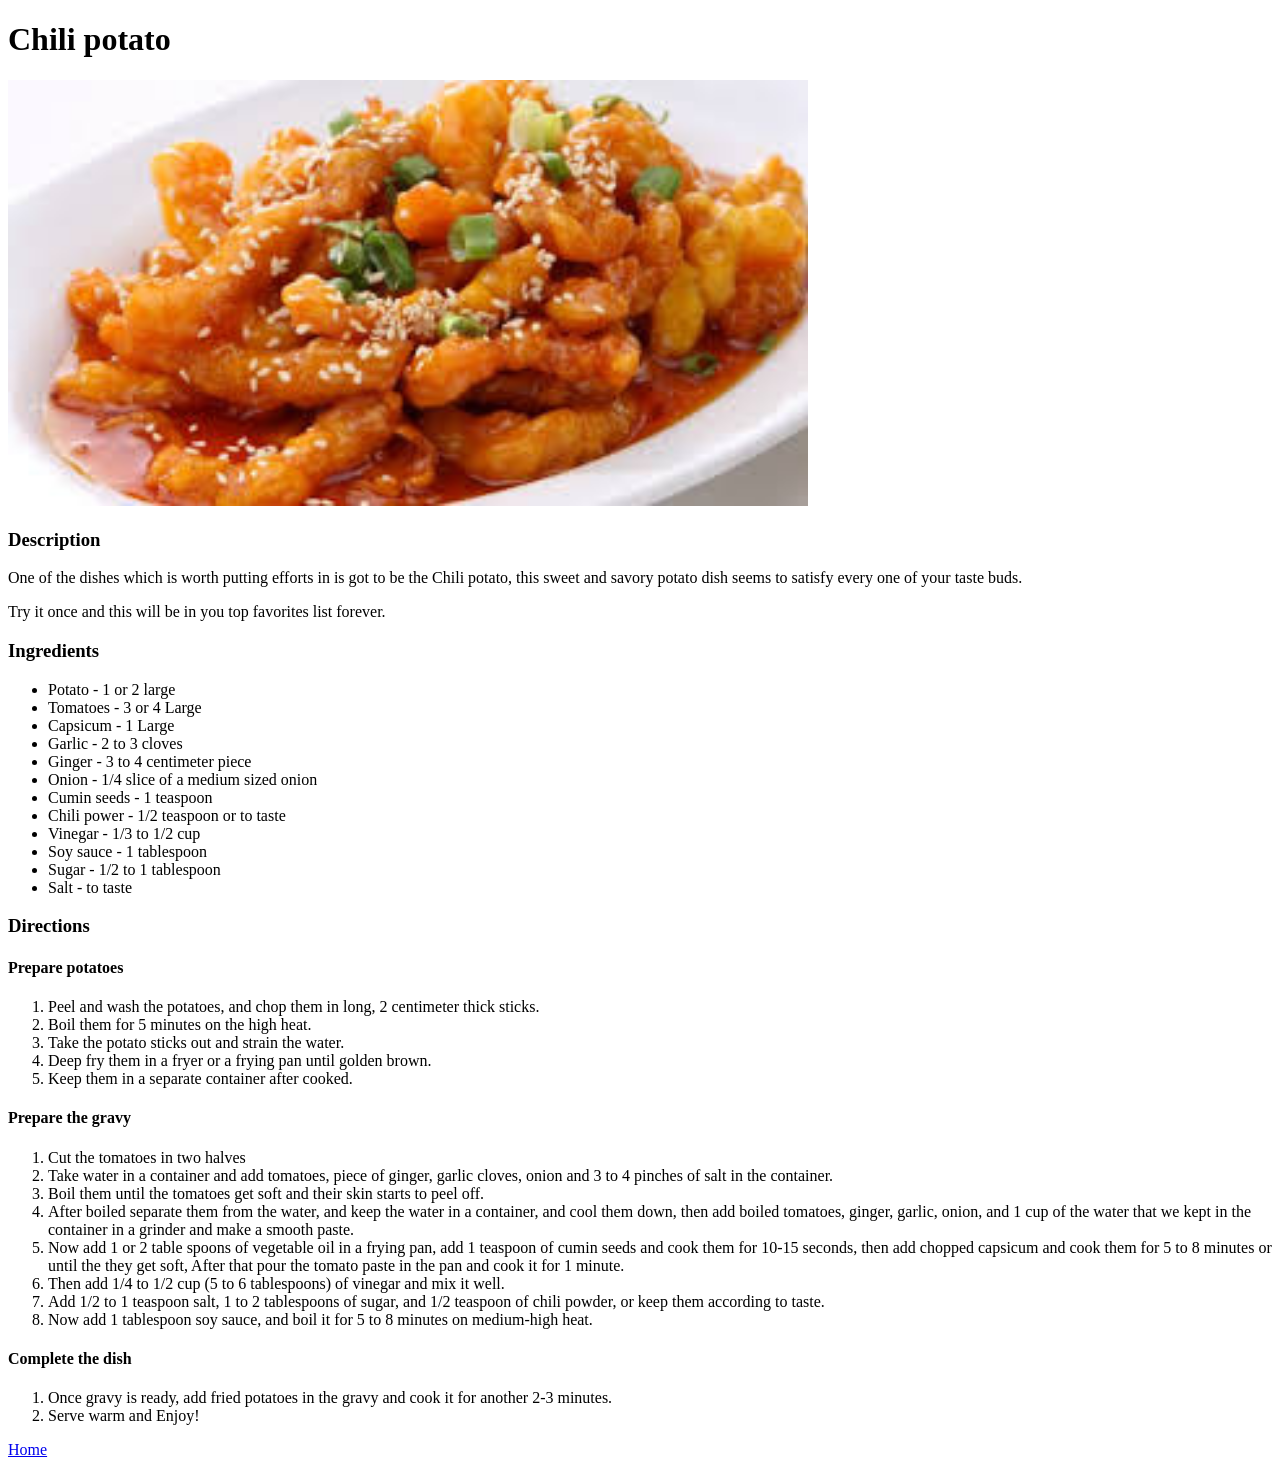
==== recipes/chili-potato.html @ 09155616 "Add "chili-potato.jpeg", modify "chili-potato.html" Added: Added and Embedded "chili-potato.jpeg" to" ====
<!DOCTYPE html>
<html lang="en">

<head>
    <meta charset="utf-8">
    <title>Chili potato</title>
</head>

<body>
    <h1>Chili potato</h1>
    <img src="../images/chili-potato.jpeg" alt="chili potato image" width="800">
    <h3>Description</h3>
    <p>One of the dishes which is worth putting efforts in is got to be the Chili potato, this sweet and savory potato
        dish seems to satisfy every one of your taste buds.</p>
    <p>Try it once and this will be in you top favorites list forever.</p>

    <h3>Ingredients</h3>
    <ul>
        <li>Potato - 1 or 2 large</li>
        <li>Tomatoes - 3 or 4 Large</li>
        <li>Capsicum - 1 Large</li>
        <li>Garlic - 2 to 3 cloves</li>
        <li>Ginger - 3 to 4 centimeter piece</li>
        <li>Onion - 1/4 slice of a medium sized onion</li>
        <li>Cumin seeds - 1 teaspoon</li>
        <li>Chili power - 1/2 teaspoon or to taste</li>
        <li>Vinegar - 1/3 to 1/2 cup</li>
        <li>Soy sauce - 1 tablespoon</li>
        <li>Sugar - 1/2 to 1 tablespoon</li>
        <li>Salt - to taste</li>
    </ul>

    <h3>Directions</h3>
    <h4>Prepare potatoes</h4>
    <ol>
        <li>Peel and wash the potatoes, and chop them in long, 2 centimeter thick sticks.</li>
        <li>Boil them for 5 minutes on the high heat.</li>
        <li>Take the potato sticks out and strain the water.</li>
        <li>Deep fry them in a fryer or a frying pan until golden brown.</li>
        <li>Keep them in a separate container after cooked.</li>
    </ol>

    <h4>Prepare the gravy</h4>
    <ol>
        <li>Cut the tomatoes in two halves</li>
        <li>Take water in a container and add tomatoes, piece of ginger, garlic cloves, onion and 3 to 4 pinches of salt
        in the container.</li>
        <li>Boil them until the tomatoes get soft and their skin starts to peel off.</li>
        <li>After boiled separate them from the water, and keep the water in a container, and cool them down, then add boiled
        tomatoes, ginger, garlic, onion, and 1 cup of the water that we kept in the container in a grinder and make
        a smooth paste.</li>
        <li>Now add 1 or 2 table spoons of vegetable oil in a frying pan, add 1 teaspoon of cumin seeds and cook them
        for 10-15 seconds, then add chopped capsicum and cook them for 5 to 8 minutes or until the they get soft, After that
        pour the tomato paste in the pan and cook it for 1 minute.</li>
        <li>Then add 1/4 to 1/2 cup (5 to 6 tablespoons) of vinegar and mix it well.</li>
        <li>Add 1/2 to 1 teaspoon salt, 1 to 2 tablespoons of sugar, and 1/2 teaspoon of chili powder, or keep them
        according to taste.</li>
        <li>Now add 1 tablespoon soy sauce, and boil it for 5 to 8 minutes on medium-high heat.</li>
    </ol>

    <h4>Complete the dish</h4>
    <ol>
        <li>Once gravy is ready, add fried potatoes in the gravy and cook it for another 2-3 minutes.</li>
        <li>Serve warm and Enjoy!</li>
    </ol>

    <a href="../index.html">Home</a>
</body>

</html>
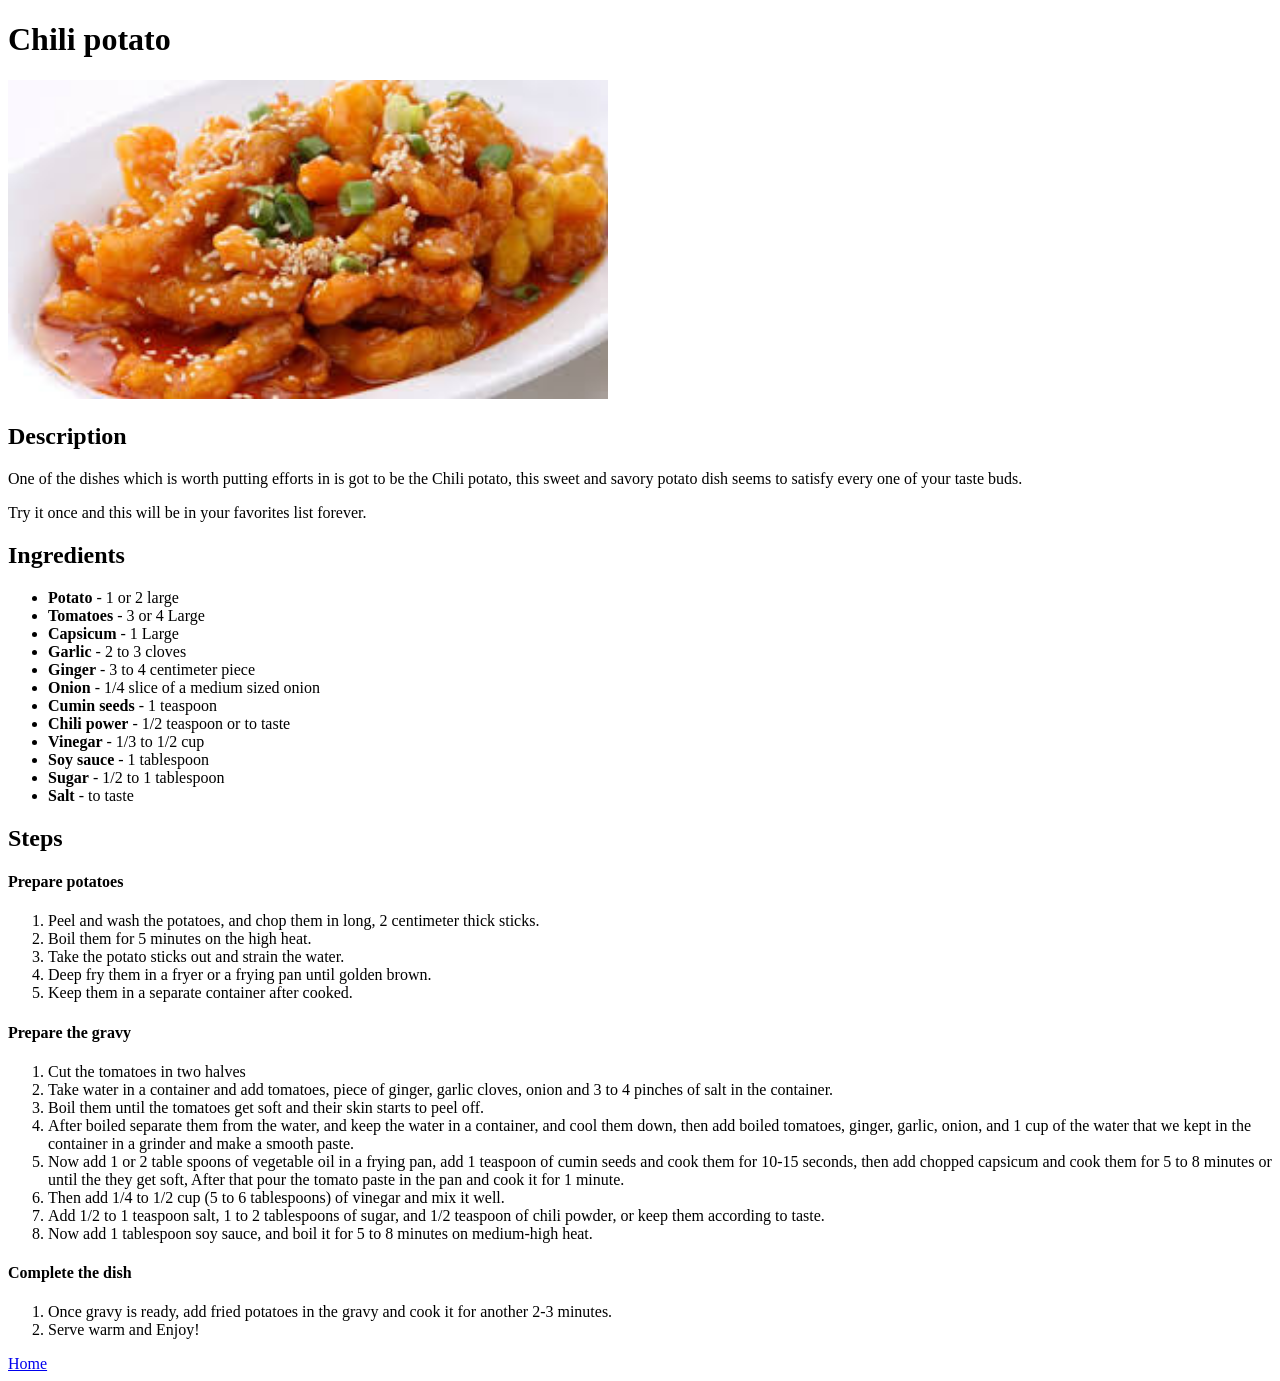
==== commit cb9d678b: "feat: improve structure across all recipes pages change "Directions" sub-heading to "Steps", Resize " ====
--- a/recipes/chili-potato.html
+++ b/recipes/chili-potato.html
@@ -8,29 +8,30 @@
 
 <body>
     <h1>Chili potato</h1>
-    <img src="../images/chili-potato.jpeg" alt="chili potato image" width="800">
-    <h3>Description</h3>
+    <img src="../images/chili-potato.jpeg" alt="chili potato image" width="600">
+
+    <h2>Description</h2>
     <p>One of the dishes which is worth putting efforts in is got to be the Chili potato, this sweet and savory potato
-        dish seems to satisfy every one of your taste buds.</p>
-    <p>Try it once and this will be in you top favorites list forever.</p>
+    dish seems to satisfy every one of your taste buds.</p>
+    <p>Try it once and this will be in your favorites list forever.</p>
 
-    <h3>Ingredients</h3>
+    <h2>Ingredients</h2>
     <ul>
-        <li>Potato - 1 or 2 large</li>
-        <li>Tomatoes - 3 or 4 Large</li>
-        <li>Capsicum - 1 Large</li>
-        <li>Garlic - 2 to 3 cloves</li>
-        <li>Ginger - 3 to 4 centimeter piece</li>
-        <li>Onion - 1/4 slice of a medium sized onion</li>
-        <li>Cumin seeds - 1 teaspoon</li>
-        <li>Chili power - 1/2 teaspoon or to taste</li>
-        <li>Vinegar - 1/3 to 1/2 cup</li>
-        <li>Soy sauce - 1 tablespoon</li>
-        <li>Sugar - 1/2 to 1 tablespoon</li>
-        <li>Salt - to taste</li>
+        <li><strong>Potato</strong> - 1 or 2 large</li>
+        <li><strong>Tomatoes</strong> - 3 or 4 Large</li>
+        <li><strong>Capsicum</strong> - 1 Large</li>
+        <li><strong>Garlic</strong> - 2 to 3 cloves</li>
+        <li><strong>Ginger</strong> - 3 to 4 centimeter piece</li>
+        <li><strong>Onion</strong> - 1/4 slice of a medium sized onion</li>
+        <li><strong>Cumin seeds</strong> - 1 teaspoon</li>
+        <li><strong>Chili power</strong> - 1/2 teaspoon or to taste</li>
+        <li><strong>Vinegar</strong> - 1/3 to 1/2 cup</li>
+        <li><strong>Soy sauce</strong> - 1 tablespoon</li>
+        <li><strong>Sugar</strong> - 1/2 to 1 tablespoon</li>
+        <li><strong>Salt</strong> - to taste</li>
     </ul>
 
-    <h3>Directions</h3>
+    <h2>Steps</h2>
     <h4>Prepare potatoes</h4>
     <ol>
         <li>Peel and wash the potatoes, and chop them in long, 2 centimeter thick sticks.</li>
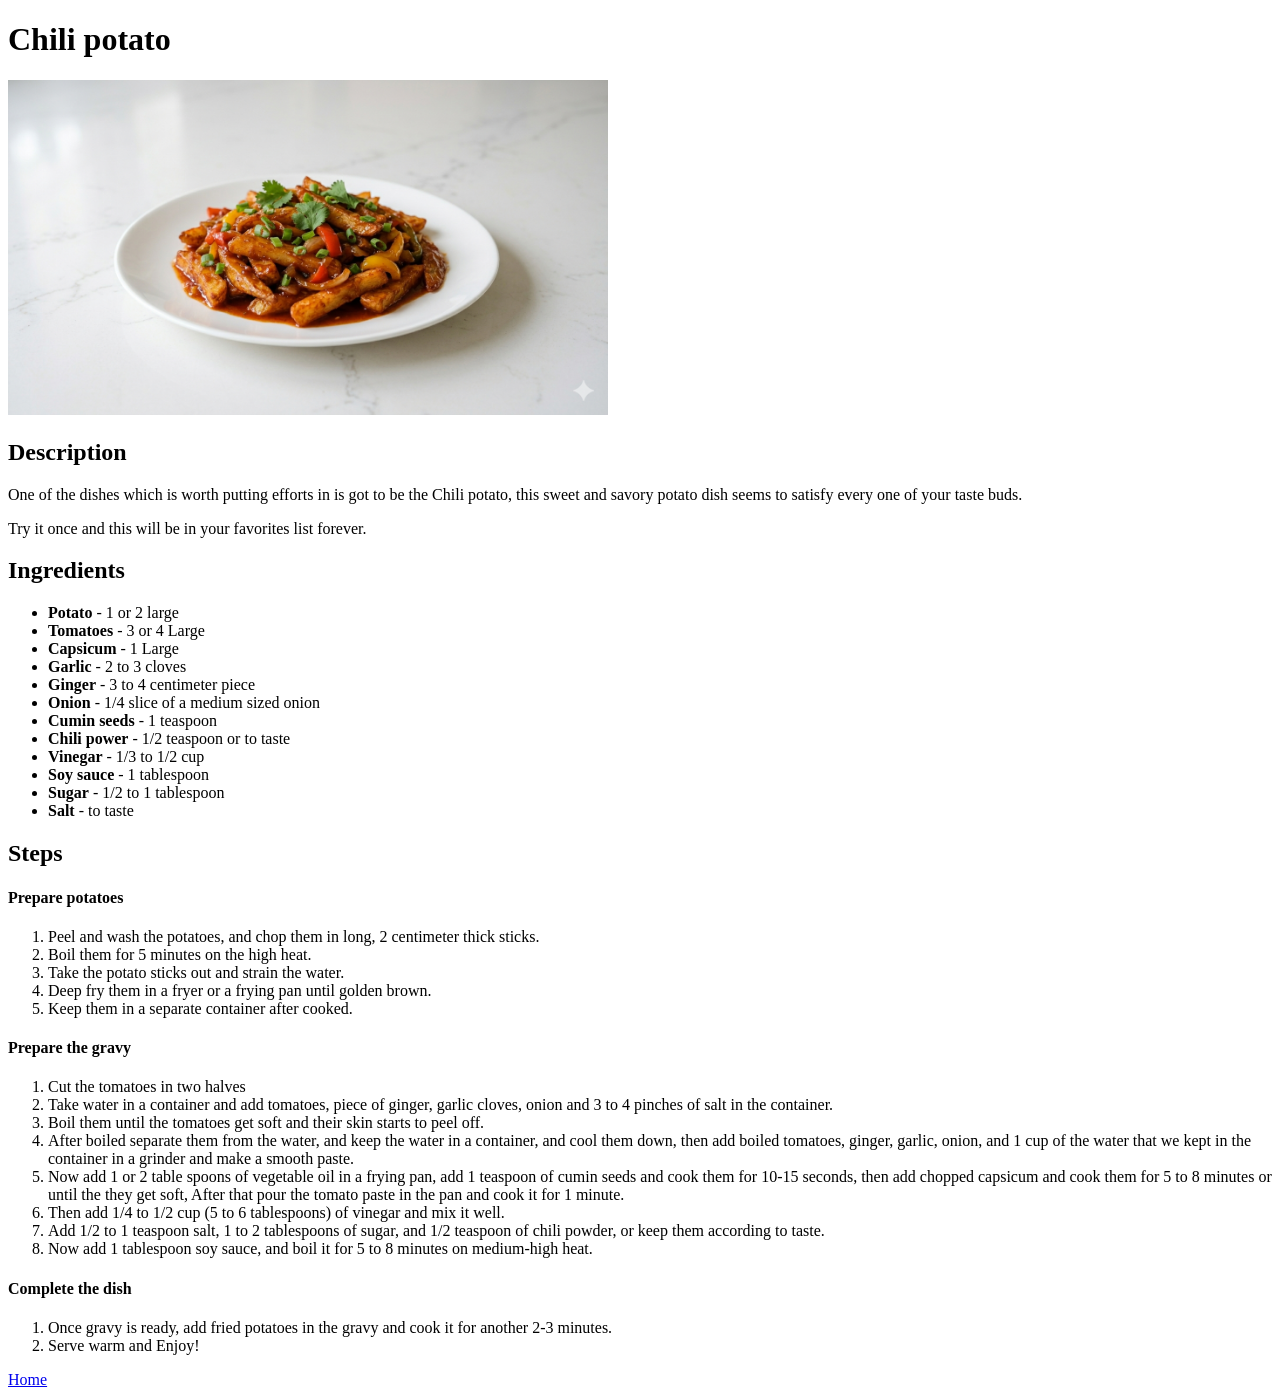
==== commit 09765f90: "feat: update recipe image and "README.md" content chili-potato.html: Replace the recipe image with a" ====
--- a/recipes/chili-potato.html
+++ b/recipes/chili-potato.html
@@ -8,7 +8,7 @@
 
 <body>
     <h1>Chili potato</h1>
-    <img src="../images/chili-potato.jpeg" alt="chili potato image" width="600">
+    <img src="../images/chili-potato.png" alt="chili potato image" width="600">
 
     <h2>Description</h2>
     <p>One of the dishes which is worth putting efforts in is got to be the Chili potato, this sweet and savory potato
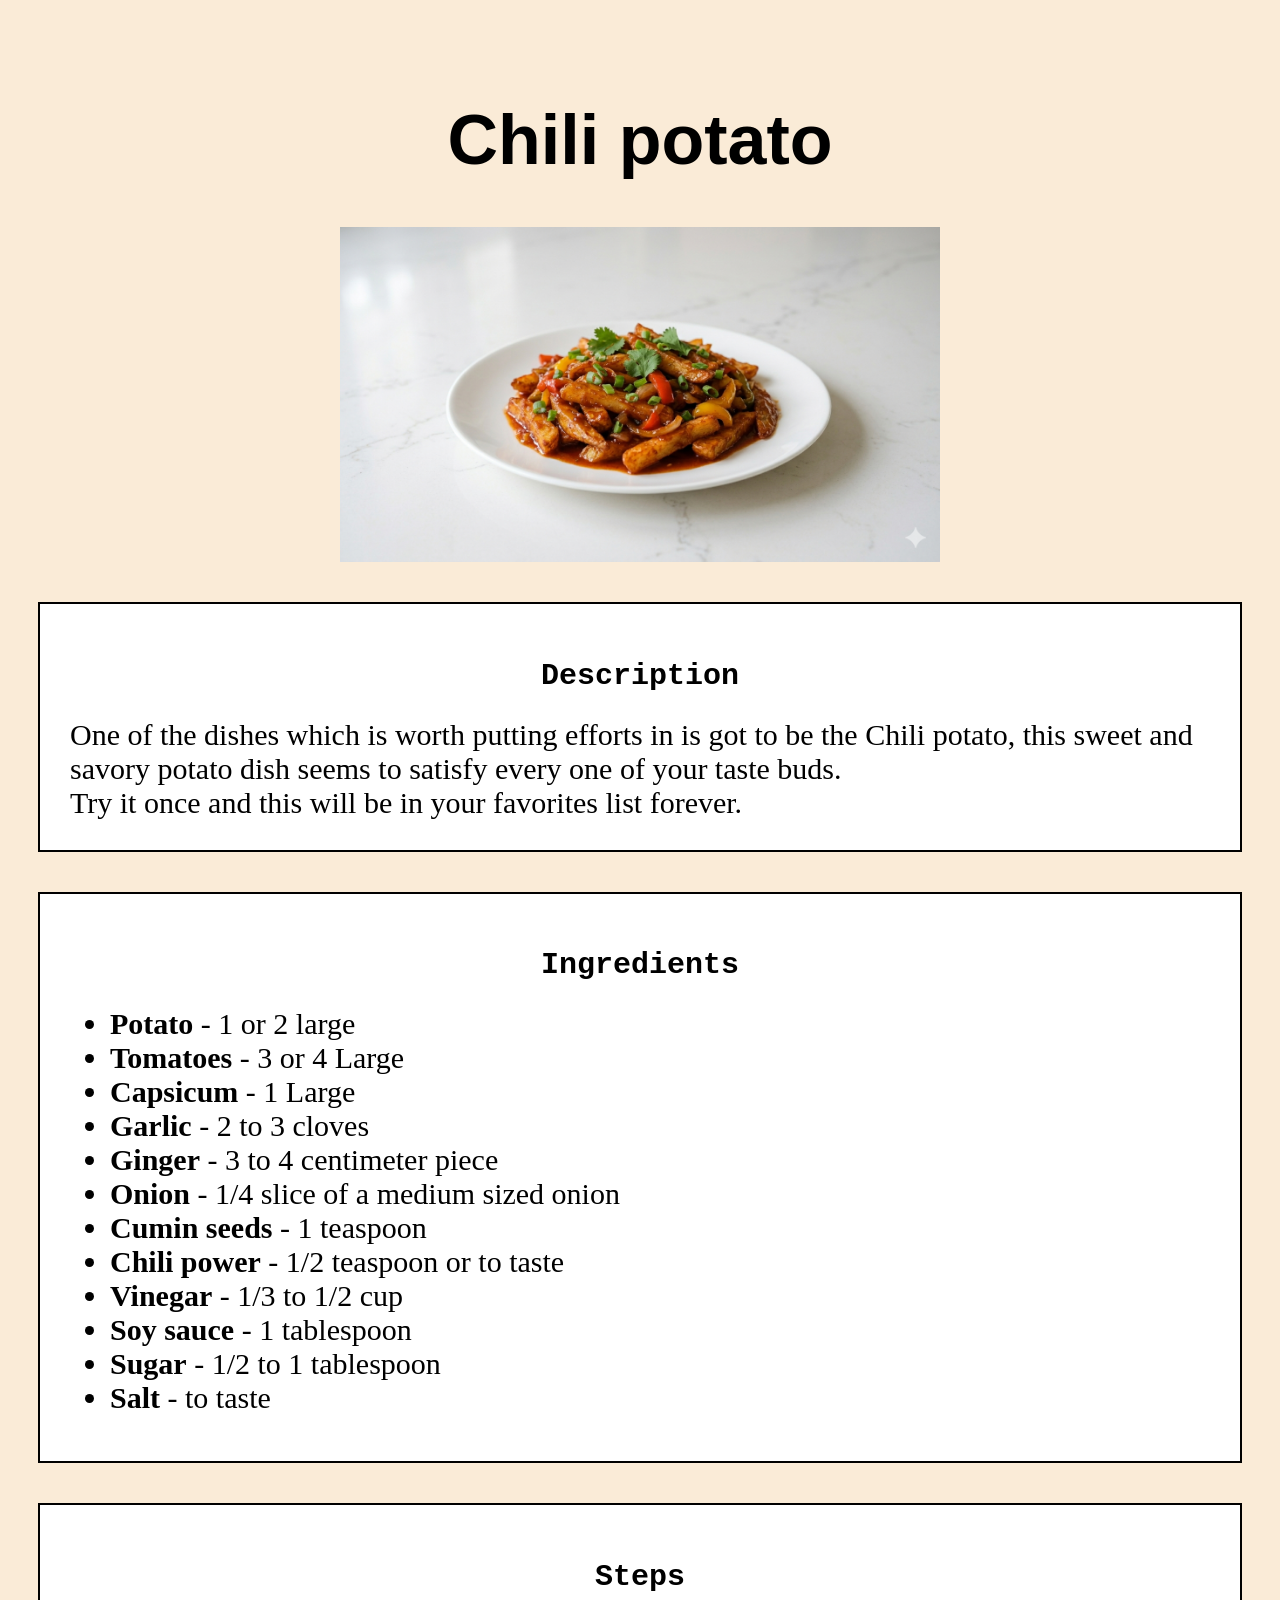
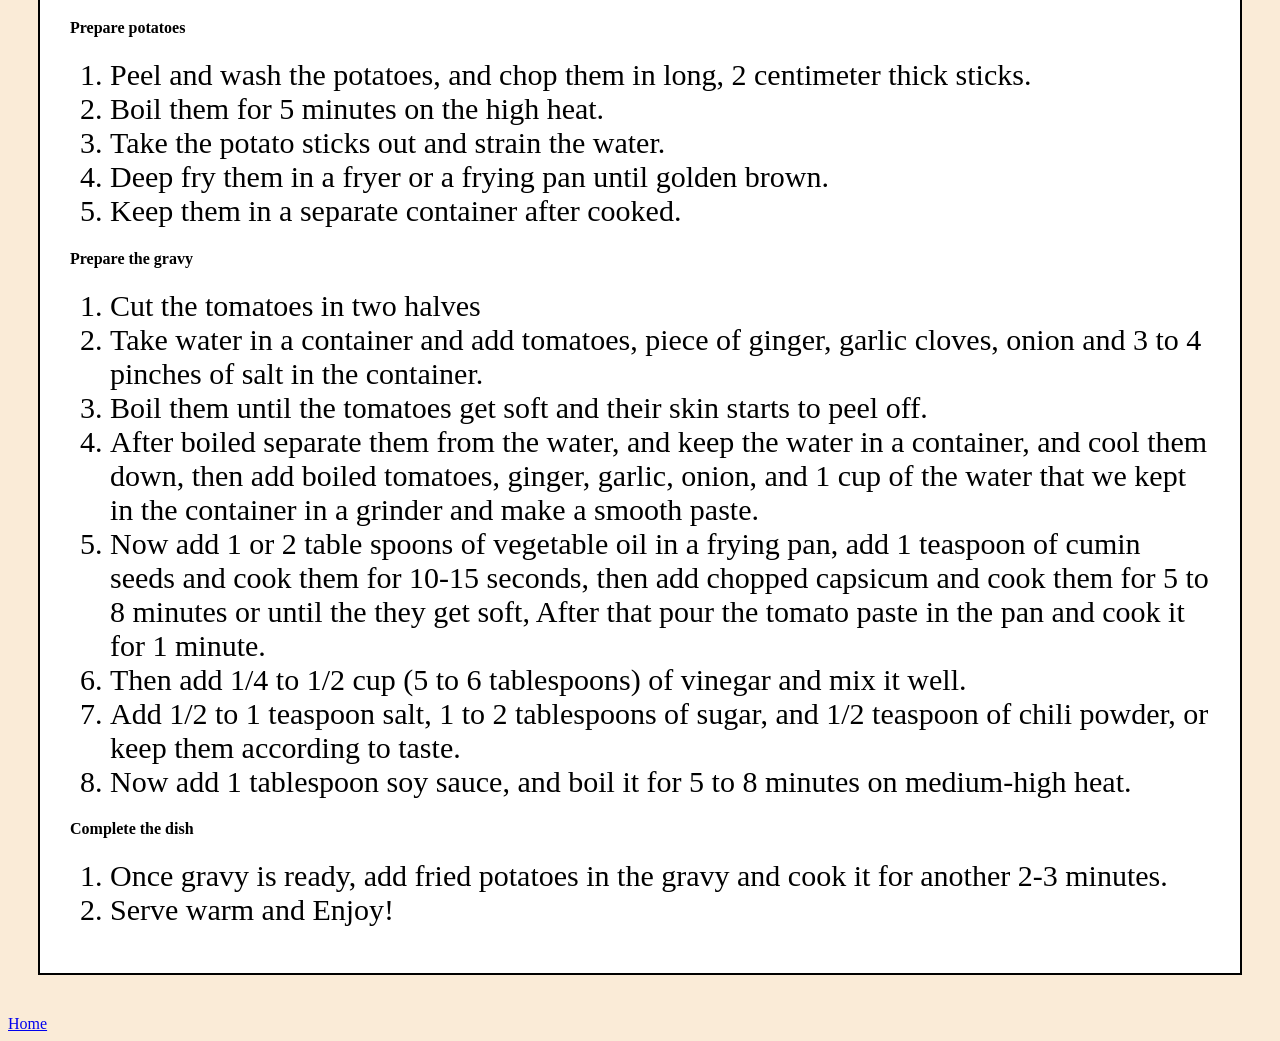
==== commit 2b83563e: "feat: define class name for home page link on all pages" ====
--- a/recipes/chili-potato.html
+++ b/recipes/chili-potato.html
@@ -4,68 +4,75 @@
 <head>
     <meta charset="utf-8">
     <title>Chili potato</title>
+    <link rel="stylesheet" href="../styles/recipe.css">
 </head>
 
 <body>
-    <h1>Chili potato</h1>
+    <h1 class="title">Chili potato</h1>
     <img src="../images/chili-potato.png" alt="chili potato image" width="600">
 
-    <h2>Description</h2>
-    <p>One of the dishes which is worth putting efforts in is got to be the Chili potato, this sweet and savory potato
-    dish seems to satisfy every one of your taste buds.</p>
-    <p>Try it once and this will be in your favorites list forever.</p>
+    <div class="description">
+        <h2>Description</h2>
+        <p>One of the dishes which is worth putting efforts in is got to be the Chili potato, this sweet and savory potato dish seems to satisfy every one of your taste buds.</p>
+        <p>Try it once and this will be in your favorites list forever.</p>
+    </div>
 
-    <h2>Ingredients</h2>
-    <ul>
-        <li><strong>Potato</strong> - 1 or 2 large</li>
-        <li><strong>Tomatoes</strong> - 3 or 4 Large</li>
-        <li><strong>Capsicum</strong> - 1 Large</li>
-        <li><strong>Garlic</strong> - 2 to 3 cloves</li>
-        <li><strong>Ginger</strong> - 3 to 4 centimeter piece</li>
-        <li><strong>Onion</strong> - 1/4 slice of a medium sized onion</li>
-        <li><strong>Cumin seeds</strong> - 1 teaspoon</li>
-        <li><strong>Chili power</strong> - 1/2 teaspoon or to taste</li>
-        <li><strong>Vinegar</strong> - 1/3 to 1/2 cup</li>
-        <li><strong>Soy sauce</strong> - 1 tablespoon</li>
-        <li><strong>Sugar</strong> - 1/2 to 1 tablespoon</li>
-        <li><strong>Salt</strong> - to taste</li>
-    </ul>
+    <div class="ingredients">
+        <h2>Ingredients</h2>
+        <ul>
+            <li><strong>Potato</strong> - 1 or 2 large</li>
+            <li><strong>Tomatoes</strong> - 3 or 4 Large</li>
+            <li><strong>Capsicum</strong> - 1 Large</li>
+            <li><strong>Garlic</strong> - 2 to 3 cloves</li>
+            <li><strong>Ginger</strong> - 3 to 4 centimeter piece</li>
+            <li><strong>Onion</strong> - 1/4 slice of a medium sized onion</li>
+            <li><strong>Cumin seeds</strong> - 1 teaspoon</li>
+            <li><strong>Chili power</strong> - 1/2 teaspoon or to taste</li>
+            <li><strong>Vinegar</strong> - 1/3 to 1/2 cup</li>
+            <li><strong>Soy sauce</strong> - 1 tablespoon</li>
+            <li><strong>Sugar</strong> - 1/2 to 1 tablespoon</li>
+            <li><strong>Salt</strong> - to taste</li>
+        </ul>
+    </div>
+    
+    <div class="steps">
+        <h2>Steps</h2>
+        <h4>Prepare potatoes</h4>
+        <ol>
+            <li>Peel and wash the potatoes, and chop them in long, 2 centimeter thick sticks.</li>
+            <li>Boil them for 5 minutes on the high heat.</li>
+            <li>Take the potato sticks out and strain the water.</li>
+            <li>Deep fry them in a fryer or a frying pan until golden brown.</li>
+            <li>Keep them in a separate container after cooked.</li>
+        </ol>
 
-    <h2>Steps</h2>
-    <h4>Prepare potatoes</h4>
-    <ol>
-        <li>Peel and wash the potatoes, and chop them in long, 2 centimeter thick sticks.</li>
-        <li>Boil them for 5 minutes on the high heat.</li>
-        <li>Take the potato sticks out and strain the water.</li>
-        <li>Deep fry them in a fryer or a frying pan until golden brown.</li>
-        <li>Keep them in a separate container after cooked.</li>
-    </ol>
+        <h4>Prepare the gravy</h4>
+        <ol>
+            <li>Cut the tomatoes in two halves</li>
+            <li>Take water in a container and add tomatoes, piece of ginger, garlic cloves, onion and 3 to 4 pinches of salt
+            in the container.</li>
+            <li>Boil them until the tomatoes get soft and their skin starts to peel off.</li>
+            <li>After boiled separate them from the water, and keep the water in a container, and cool them down, then add boiled
+            tomatoes, ginger, garlic, onion, and 1 cup of the water that we kept in the container in a grinder and make
+            a smooth paste.</li>
+            <li>Now add 1 or 2 table spoons of vegetable oil in a frying pan, add 1 teaspoon of cumin seeds and cook them
+            for 10-15 seconds, then add chopped capsicum and cook them for 5 to 8 minutes or until the they get soft, After that
+            pour the tomato paste in the pan and cook it for 1 minute.</li>
+            <li>Then add 1/4 to 1/2 cup (5 to 6 tablespoons) of vinegar and mix it well.</li>
+            <li>Add 1/2 to 1 teaspoon salt, 1 to 2 tablespoons of sugar, and 1/2 teaspoon of chili powder, or keep them
+            according to taste.</li>
+            <li>Now add 1 tablespoon soy sauce, and boil it for 5 to 8 minutes on medium-high heat.</li>
+        </ol>
 
-    <h4>Prepare the gravy</h4>
-    <ol>
-        <li>Cut the tomatoes in two halves</li>
-        <li>Take water in a container and add tomatoes, piece of ginger, garlic cloves, onion and 3 to 4 pinches of salt
-        in the container.</li>
-        <li>Boil them until the tomatoes get soft and their skin starts to peel off.</li>
-        <li>After boiled separate them from the water, and keep the water in a container, and cool them down, then add boiled
-        tomatoes, ginger, garlic, onion, and 1 cup of the water that we kept in the container in a grinder and make
-        a smooth paste.</li>
-        <li>Now add 1 or 2 table spoons of vegetable oil in a frying pan, add 1 teaspoon of cumin seeds and cook them
-        for 10-15 seconds, then add chopped capsicum and cook them for 5 to 8 minutes or until the they get soft, After that
-        pour the tomato paste in the pan and cook it for 1 minute.</li>
-        <li>Then add 1/4 to 1/2 cup (5 to 6 tablespoons) of vinegar and mix it well.</li>
-        <li>Add 1/2 to 1 teaspoon salt, 1 to 2 tablespoons of sugar, and 1/2 teaspoon of chili powder, or keep them
-        according to taste.</li>
-        <li>Now add 1 tablespoon soy sauce, and boil it for 5 to 8 minutes on medium-high heat.</li>
-    </ol>
+        <h4>Complete the dish</h4>
+        <ol>
+            <li>Once gravy is ready, add fried potatoes in the gravy and cook it for another 2-3 minutes.</li>
+            <li>Serve warm and Enjoy!</li>
+        </ol>
+    </div>
 
-    <h4>Complete the dish</h4>
-    <ol>
-        <li>Once gravy is ready, add fried potatoes in the gravy and cook it for another 2-3 minutes.</li>
-        <li>Serve warm and Enjoy!</li>
-    </ol>
+    <a href="../index.html" class="home_link">Home</a>
 
-    <a href="../index.html">Home</a>
 </body>
 
 </html>
--- a/styles/recipe.css
+++ b/styles/recipe.css
@@ -0,0 +1,37 @@
+body{
+    background-color: antiquewhite;
+}
+
+.title {
+    margin-top: 100px;
+
+    font-size: 70px;
+    text-align: center;
+    font-family: sans-serif, monospace;
+}
+
+img{
+    display: block;
+    margin: auto;
+}
+
+.description,
+.ingredients,
+.steps {
+    margin: 40px 30px;
+    background-color: white;
+    border: 2px solid black;
+    padding: 30px;
+}
+
+h2{
+    font-size: 30px;
+    text-align: center;
+    font-family: 'Courier New', Courier, monospace;
+}
+
+li,
+.description p{
+    font-size: 30px;
+    margin: 0;
+}
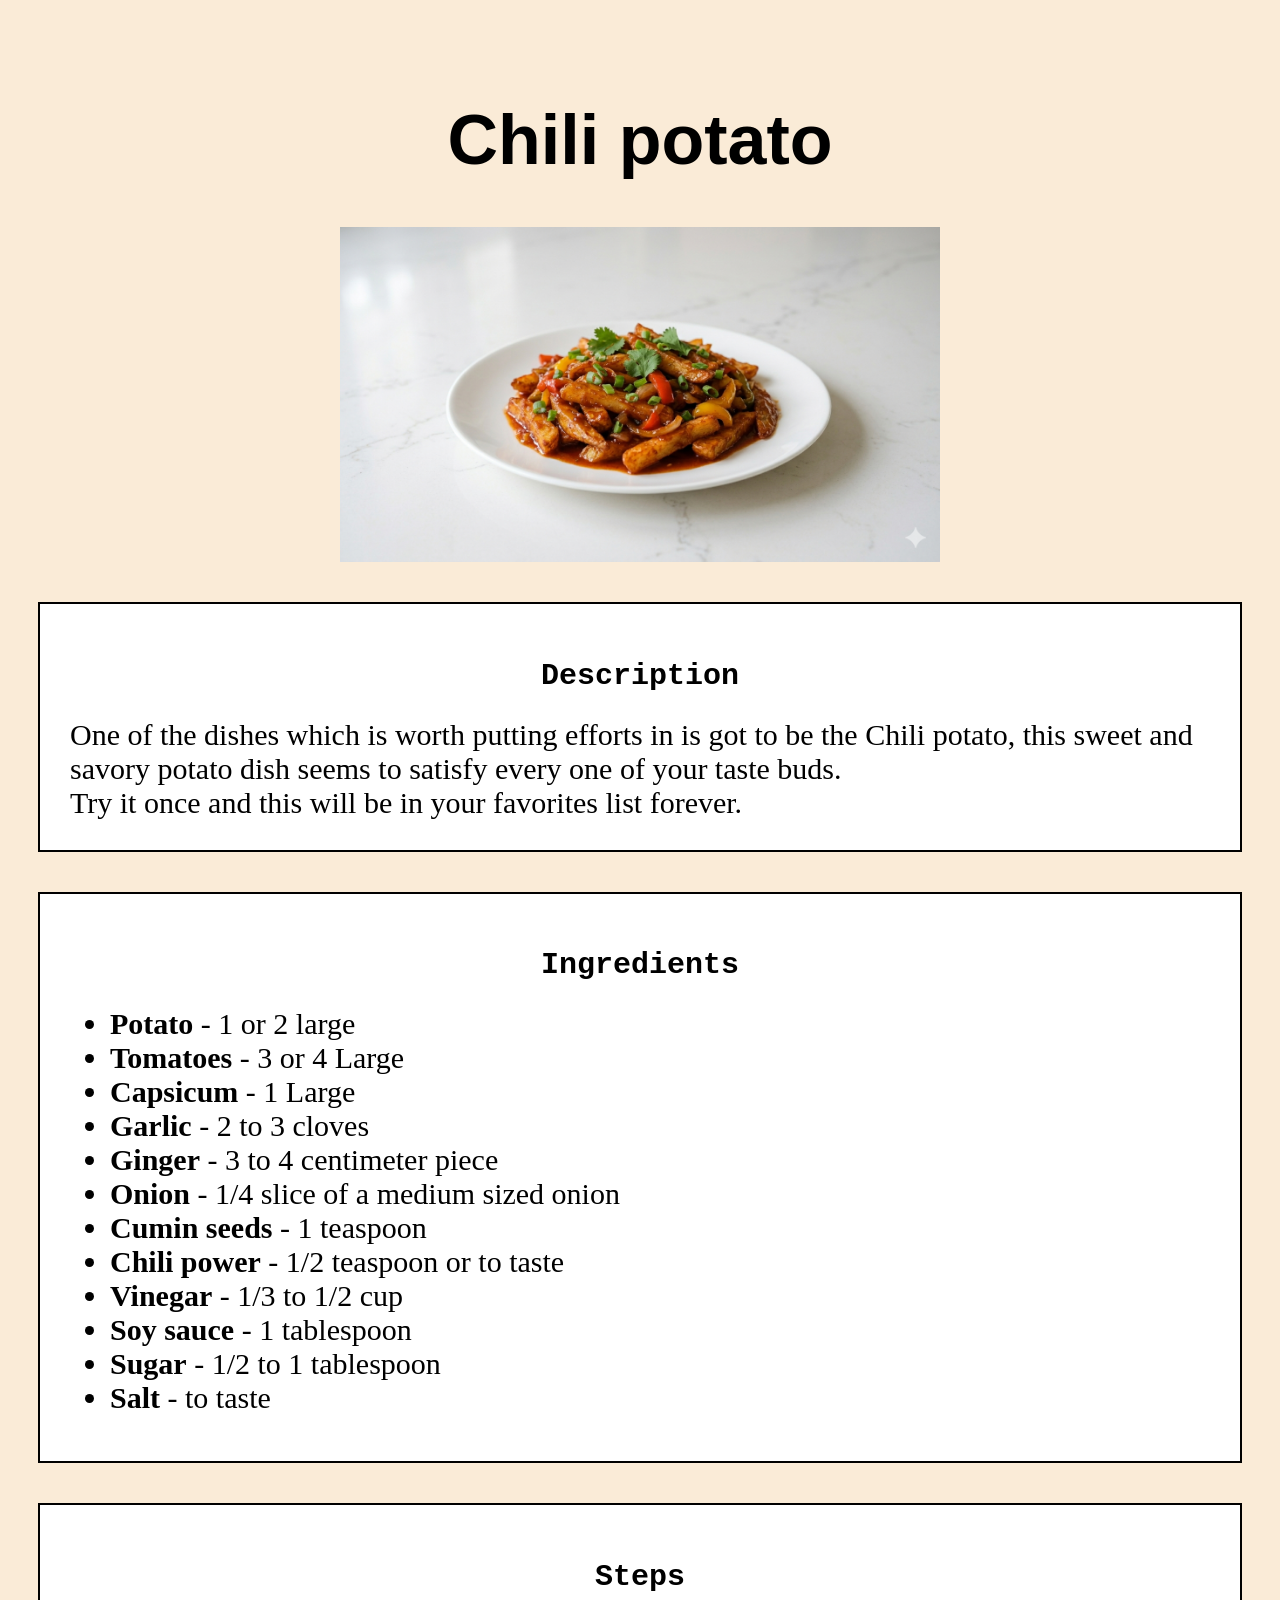
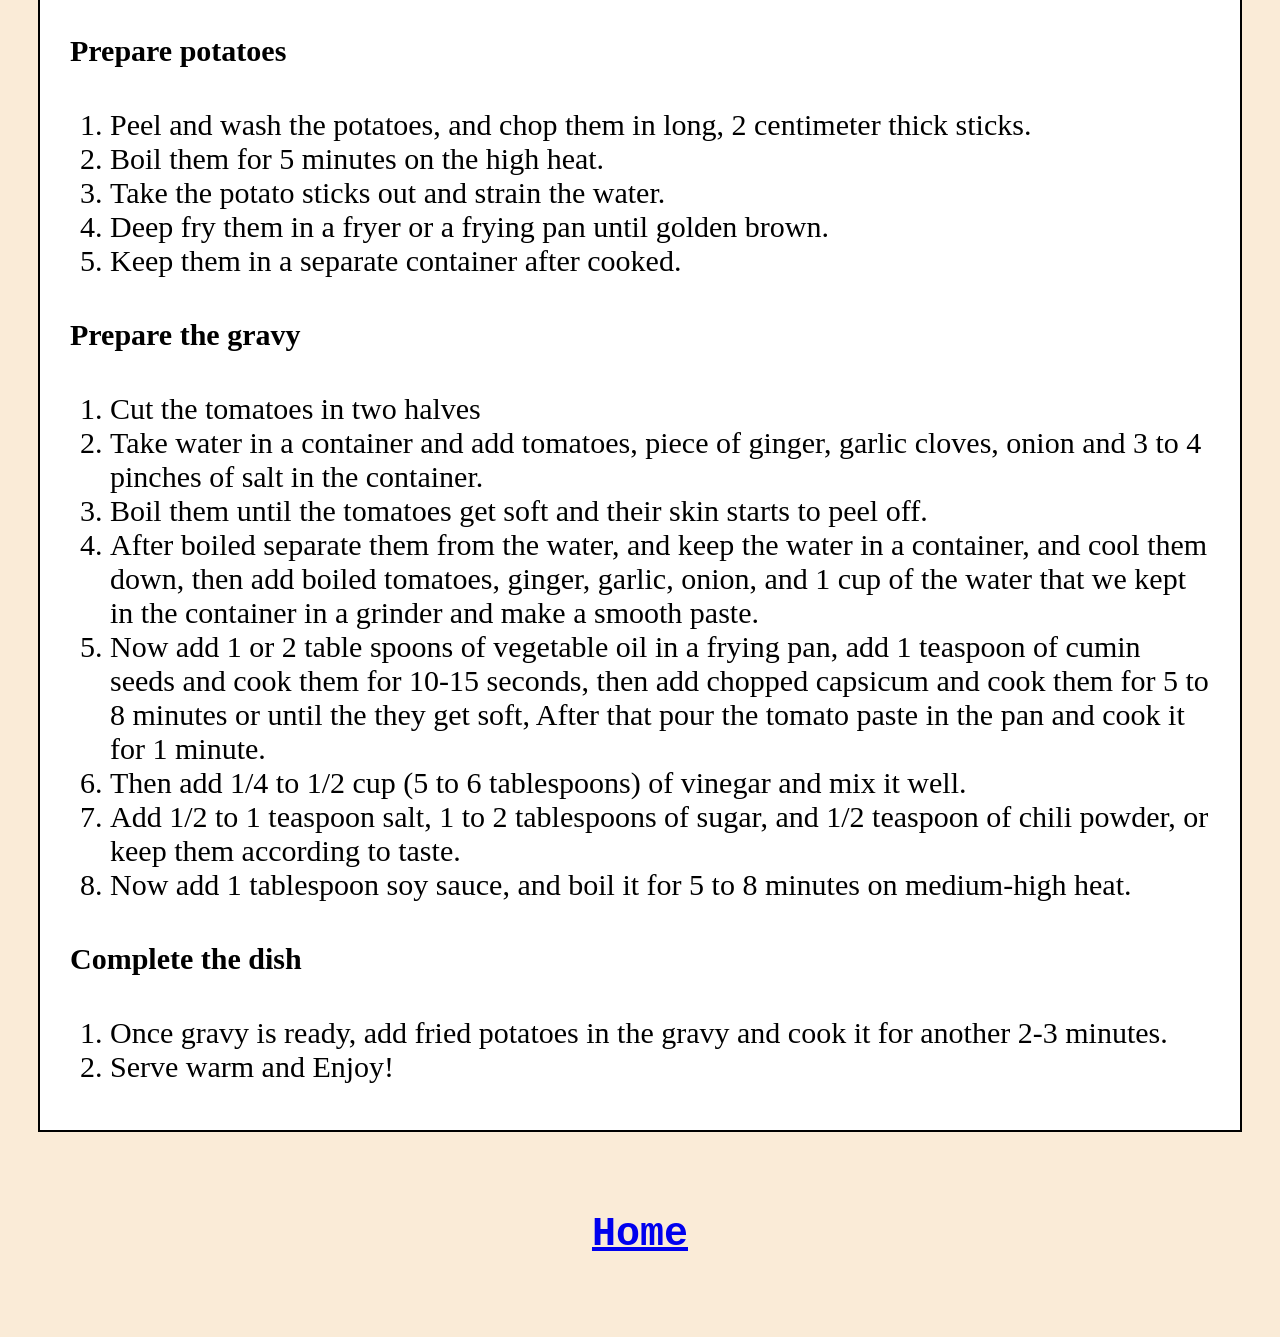
==== commit d42f5985: "feat: Add internal style to fix the font size of page specific headings" ====
--- a/recipes/chili-potato.html
+++ b/recipes/chili-potato.html
@@ -5,6 +5,11 @@
     <meta charset="utf-8">
     <title>Chili potato</title>
     <link rel="stylesheet" href="../styles/recipe.css">
+    <style>
+        h4{
+            font-size: 30px;
+        }
+    </style>
 </head>
 
 <body>
--- a/styles/recipe.css
+++ b/styles/recipe.css
@@ -34,4 +34,13 @@
 .description p{
     font-size: 30px;
     margin: 0;
+}
+
+.home_link{
+    display: block;
+    font-size: 40px;
+    font-family: 'Courier New', Courier, monospace;
+    font-weight: bold;
+    text-align: center;
+    margin: 80px auto;
 }
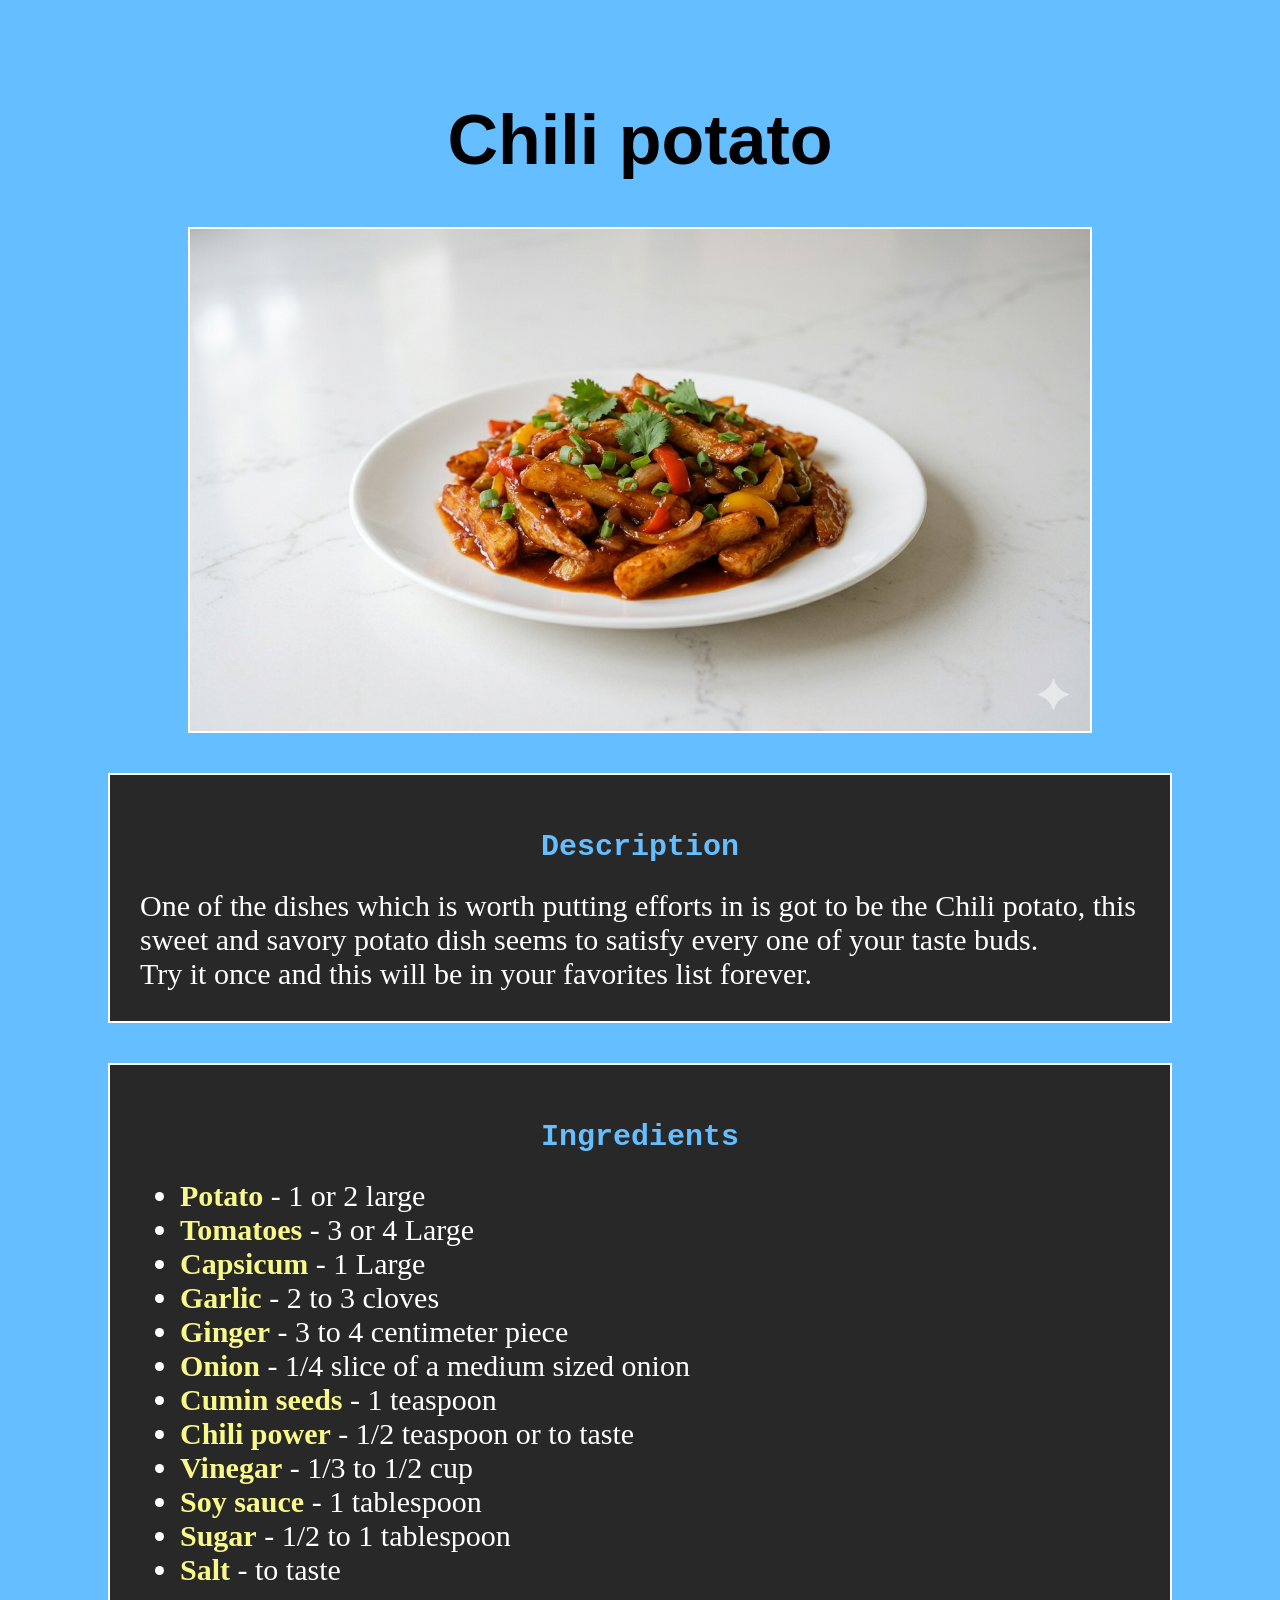
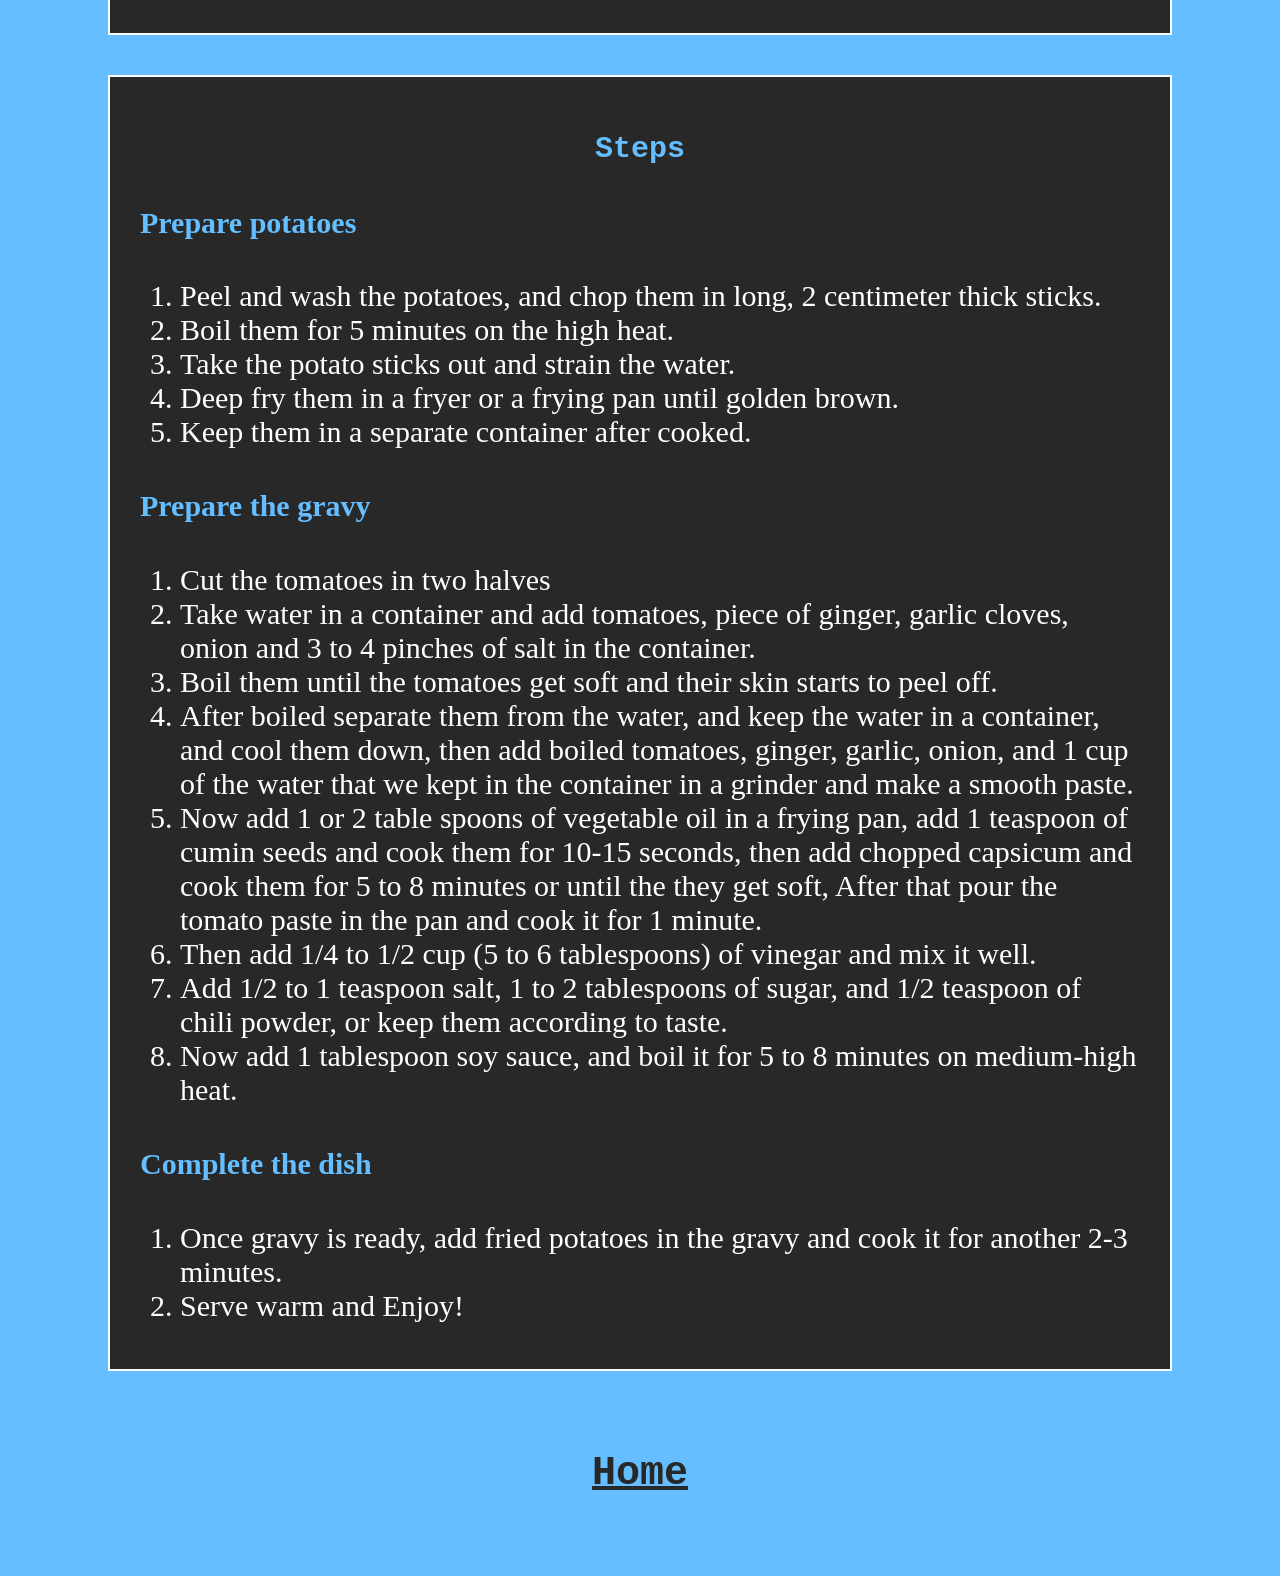
==== commit 8168f90f: "fix: Update image sizes across all recipe pages 1. Image looked too small so i updated the width to " ====
--- a/recipes/chili-potato.html
+++ b/recipes/chili-potato.html
@@ -8,13 +8,14 @@
     <style>
         h4{
             font-size: 30px;
+            color: rgb(100, 190, 255);
         }
     </style>
 </head>
 
 <body>
     <h1 class="title">Chili potato</h1>
-    <img src="../images/chili-potato.png" alt="chili potato image" width="600">
+    <img src="../images/chili-potato.png" alt="chili potato image" width="900">
 
     <div class="description">
         <h2>Description</h2>
--- a/styles/recipe.css
+++ b/styles/recipe.css
@@ -1,5 +1,5 @@
 body{
-    background-color: antiquewhite;
+    background-color: rgb(100, 190, 255);
 }
 
 .title {
@@ -13,14 +13,15 @@
 img{
     display: block;
     margin: auto;
+    border: 2px solid white;
 }
 
 .description,
 .ingredients,
 .steps {
-    margin: 40px 30px;
-    background-color: white;
-    border: 2px solid black;
+    margin: 40px 100px;
+    background-color: rgb(40, 40, 40);
+    border: 2px solid white;
     padding: 30px;
 }
 
@@ -28,12 +29,19 @@
     font-size: 30px;
     text-align: center;
     font-family: 'Courier New', Courier, monospace;
+    color: rgb(100, 190, 255);
 }
 
 li,
 .description p{
+    font-family: "Lucida sans", "Times New Roman", serif;
     font-size: 30px;
     margin: 0;
+    color:  white;
+}
+
+strong{
+    color: rgb(249, 249, 138);
 }
 
 .home_link{
@@ -43,4 +51,5 @@
     font-weight: bold;
     text-align: center;
     margin: 80px auto;
+    color: rgb(40, 40, 40);
 }
